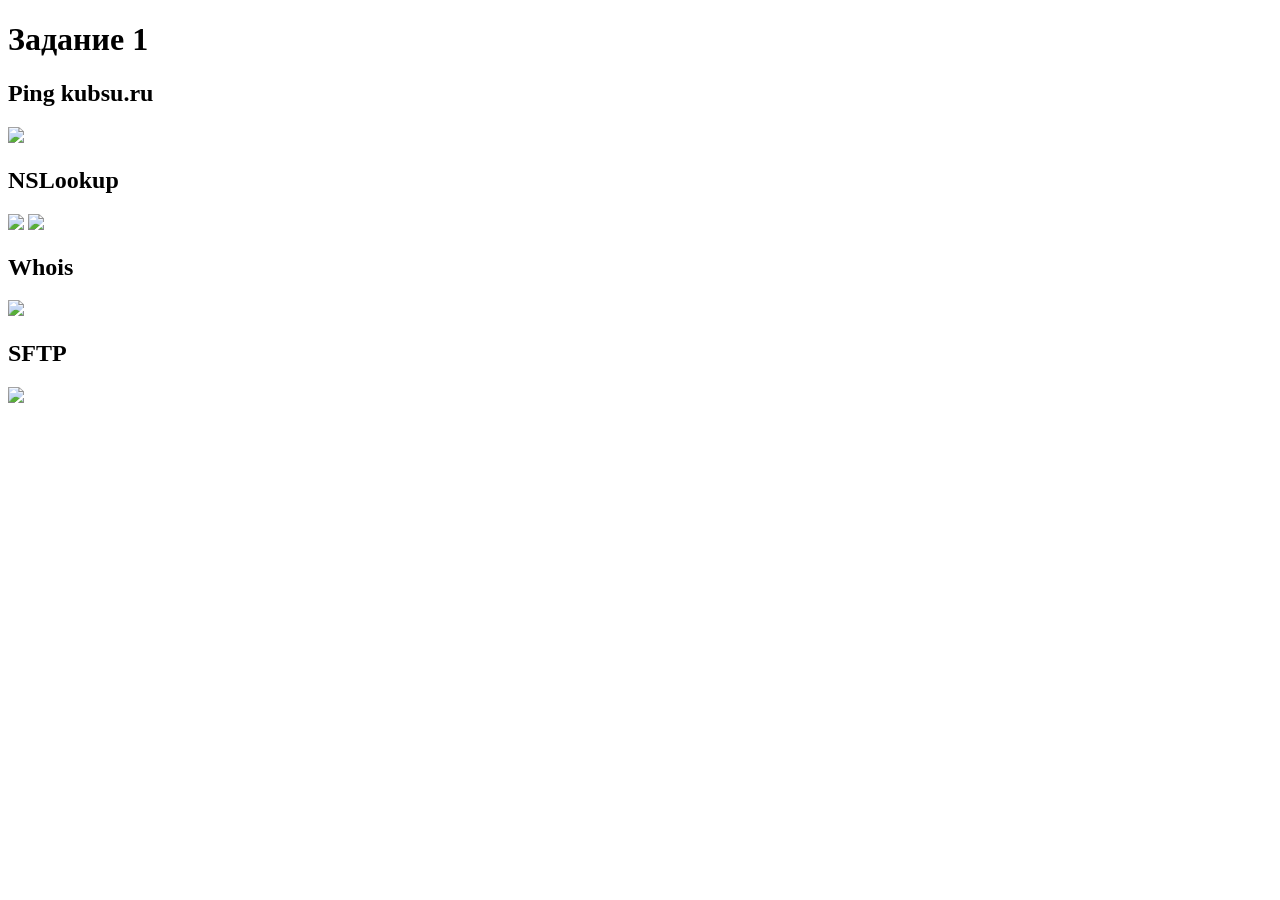
==== index.html @ f677163d "Create index.html" ====
<!DOCTYPE html>
<html>
<head>
    <meta charset="UTF-8">
    <title>Задание 1</title>
</head>
<body>
    <h1>Задание 1</h1>

    <h2>Ping kubsu.ru</h2>
    <img src="ping.jpg" width="600">

    <h2>NSLookup</h2>
    <img src="nslookup1.jpg" width="600">
    <img src="nslookup2.jpg" width="600">

    <h2>Whois</h2>
    <img src="whois.jpg" width="600">
    <h2>SFTP</h2>
    <img src="sftp.png" width="600">
</body>
</html>
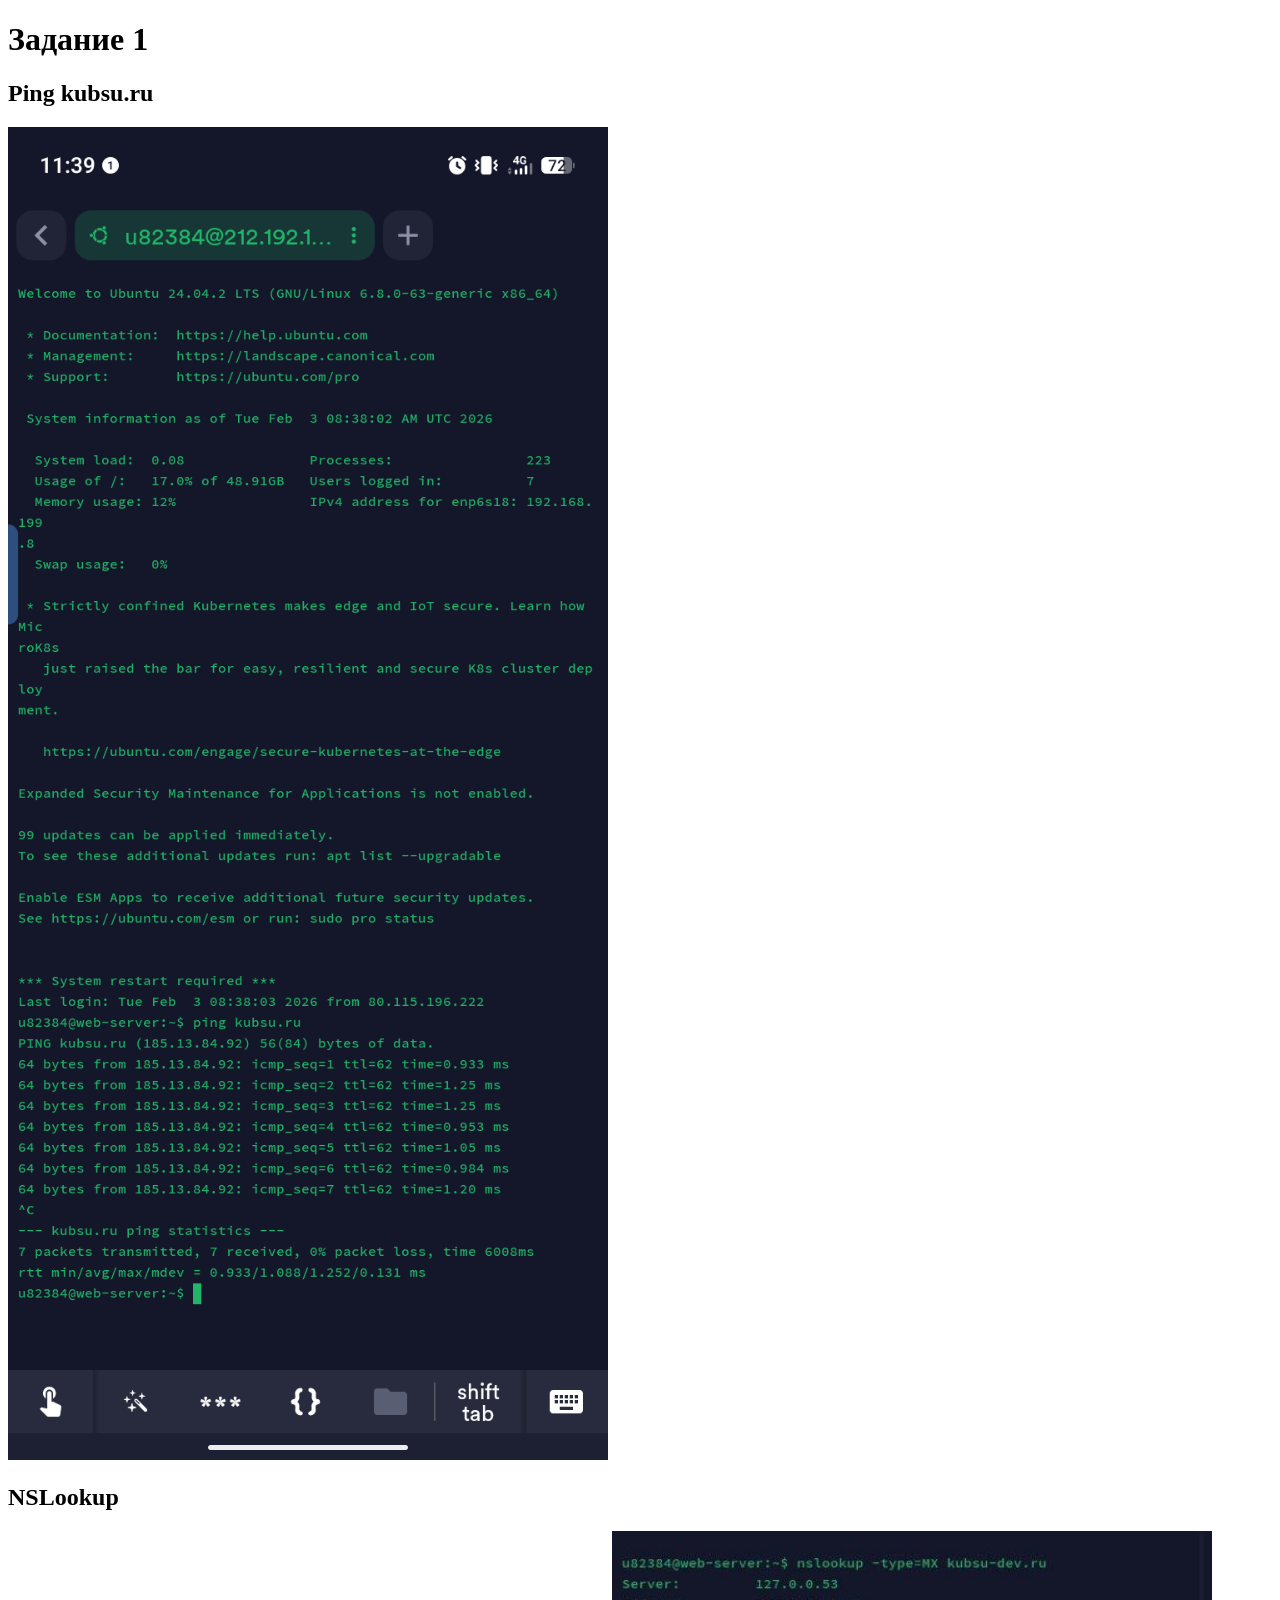
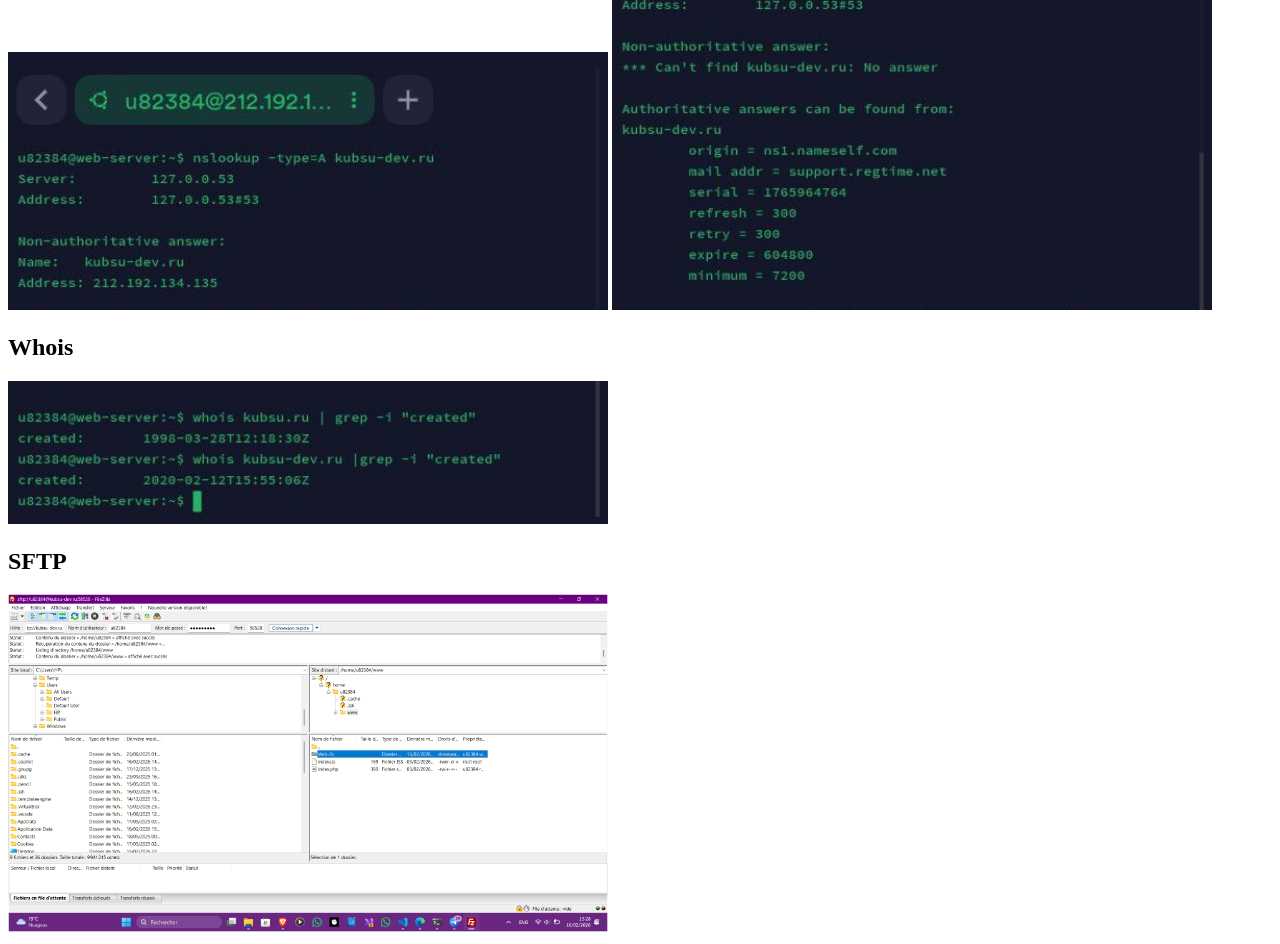
==== commit 35f241c9: "Update index.html" ====
--- a/index.html
+++ b/index.html
@@ -8,7 +8,7 @@
     <h1>Задание 1</h1>
 
     <h2>Ping kubsu.ru</h2>
-    <img src="ping.jpg" width="600">
+    <img src="ping.png" width="600">
 
     <h2>NSLookup</h2>
     <img src="nslookup1.jpg" width="600">
